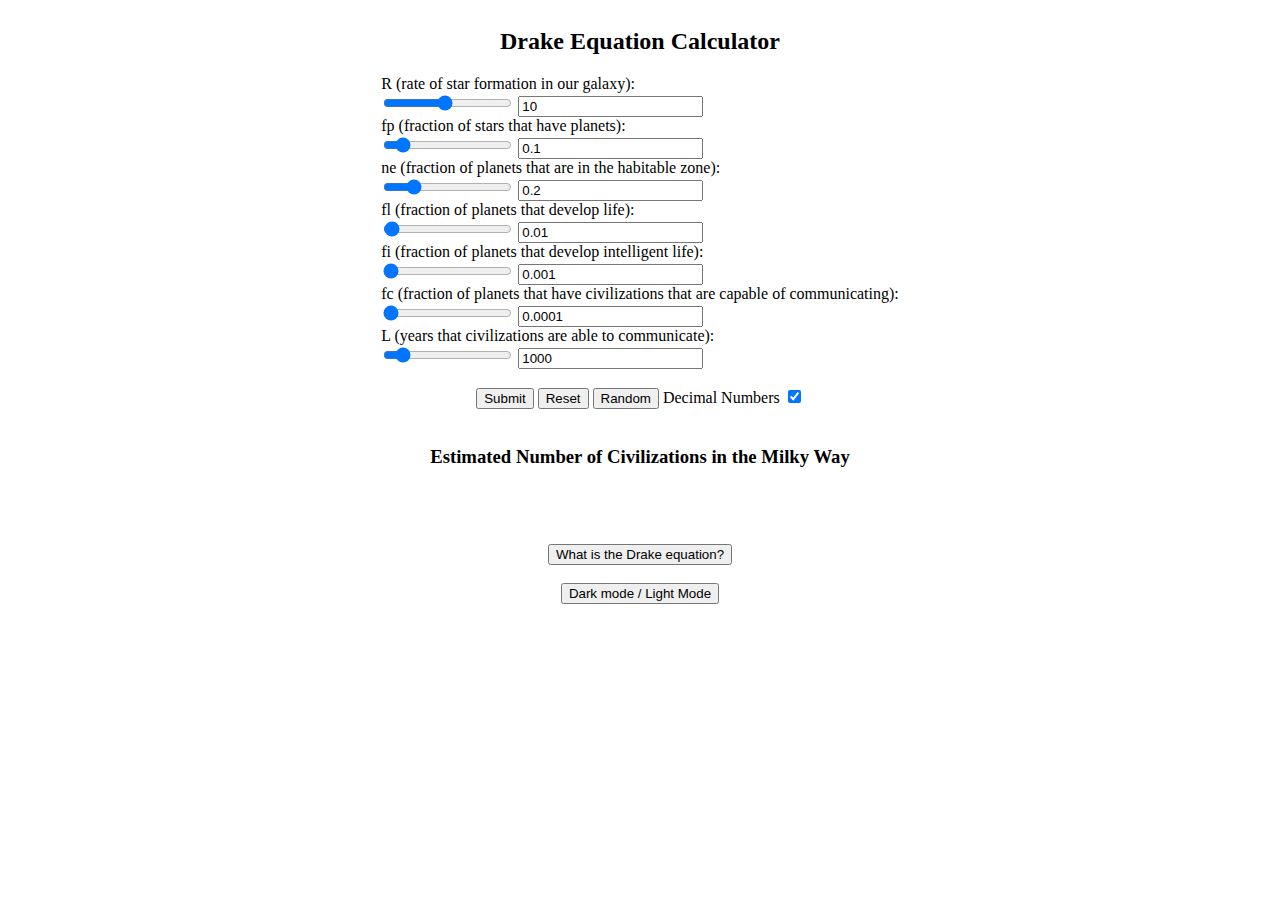
==== Drake Equation Calculator.html @ 92b3e485 "added dark mode" ====
<!DOCTYPE html>
<html>
   <div style="display: grid; place-items: center;">
   <title> Drake Equation Calculator </title> 
   <h2> Drake Equation Calculator </h2>
   <head>   
      <meta name="description" content="Drake Equation Calculator">
      <meta name="author" content="NickMihal">
      <meta name="viewport" content="width=device-width, initial-scale=1.0">
      <script src="https://ajax.googleapis.com/ajax/libs/jquery/3.6.0/jquery.min.js"></script>
      <link href="https://cdn.jsdelivr.net/npm/bootstrap@5.3.0-alpha1/dist/css/bootstrap.min.css" rel="stylesheet" integrity="sha384-GLhlTQ8iRABdZLl6O3oVMWSktQOp6b7In1Zl3/Jr59b6EGGoI1aFkw7cmDA6j6gD" crossorigin="anonymous">
      <link rel="stylesheet" href="Styles/Styles.css">
   </head>
   <body>
      <form>
         R (rate of star formation in our galaxy):<br>
         <input type="range" id="R-range" min="1" max="20" value="10">
         <input type="text" id="R-text" value="10">
         <br>
         fp (fraction of stars that have planets):<br>
         <input type="range" id="fp-range" min="0" max="1" step="0.01" value="0.1">
         <input type="text" id="fp-text" value="0.1">
         <br>
         ne (fraction of planets that are in the habitable zone):<br>
         <input type="range" id="ne-range" min="0" max="1" step="0.01" value="0.2">
         <input type="text" id="ne-text" value="0.2">
         <br>
         fl (fraction of planets that develop life):<br>
         <input type="range" id="fl-range" min="0" max="1" step="0.01" value="0.01">
         <input type="text" id="fl-text" value="0.01">
         <br>
         fi (fraction of planets that develop intelligent life):<br>
         <input type="range" id="fi-range" min="0" max="1" step="0.01" value="0.001">
         <input type="text" id="fi-text" value="0.001">
         <br>
         fc (fraction of planets that have civilizations that are capable of communicating):<br>
         <input type="range" id="fc-range" min="0" max="1" step="0.01" value="0.0001">
         <input type="text" id="fc-text" value="0.0001">
         <br>
         L (years that civilizations are able to communicate):<br>
         <input type="range" id="L-range" min="1" max="10000" value="1000">
         <input type="text" id="L-text" value="1000">
      </form>
      &nbsp;
         <div class="text-center">
            <input type="button" class="btn btn-primary" id="submit" value="Submit">
            <input type="button" class="btn btn-secondary" id="reset" value="Reset">
            <input type="button" class="btn btn-secondary" id="random" value="Random">
            <label for="decimalSwitch">Decimal Numbers</label>
            <input type="checkbox" id="decimalSwitch">
         </div>
      &nbsp;
      <h3> Estimated Number of Civilizations in the Milky Way </h3>
      <h2>
         <div id="result"></div>
      </h2>
      &nbsp;
      <button type="button" class="btn btn-secondary" id="info-button">What is the Drake equation?</button> 
      <div id="info-box" style="display: none;">
         <div style="display: grid; place-items: center;">
            <p>The Drake equation is a mathematical formula used to estimate the number of detectable extraterrestrial civilizations in our galaxy. <br>
               The equation was first proposed by astrophysicist Frank Drake in 1961 as a way to organize the various factors that could influence the likelihood of the existence of extraterrestrial life.
            </p>
            <p>It takes into account factors such as the rate of star formation, the fraction of stars with planets, <br>
               the fraction of planets that are in the habitable zone, the fraction of planets that develop life, <br>
               the fraction of planets that develop intelligent life, and the length of time that civilizations are able to communicate.
            </p>
         </div>
      </div>
      <script src="Script/Script.js"></script>
   </body>
    &nbsp;
   <button onclick="myFunction()" class="btn btn-secondary">Dark mode / Light Mode</button>
</html>
---- Styles/Styles.css ----
body {
    background-color: white;
    color: black;
  }

  .dark-mode {
    background-color: black;
    color: white;
  }
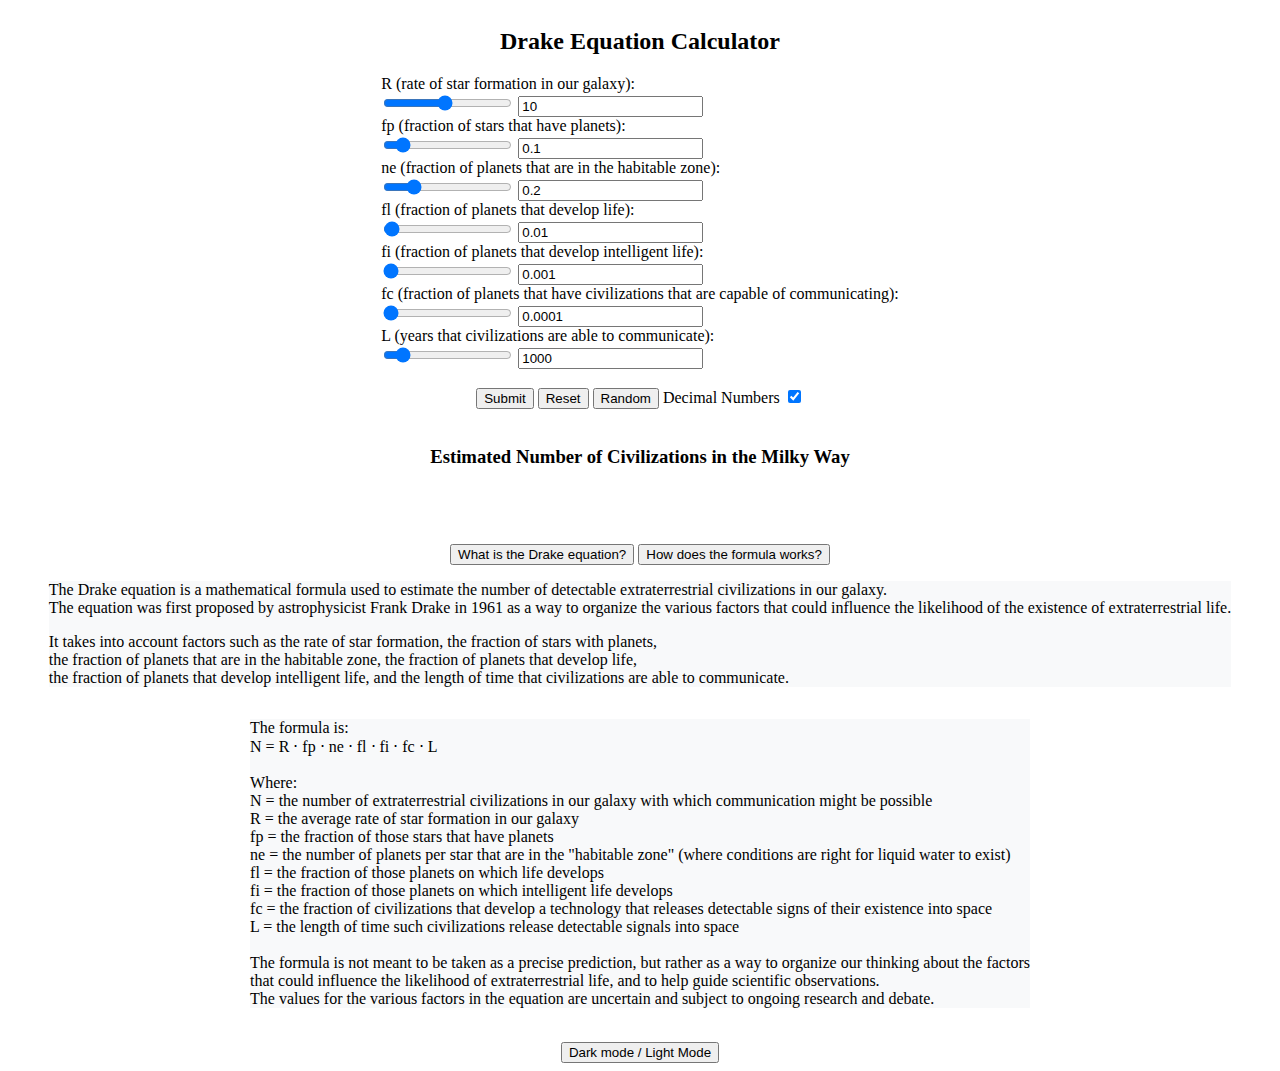
==== commit fd3d03b9: "update" ====
--- a/Drake Equation Calculator.html
+++ b/Drake Equation Calculator.html
@@ -1,47 +1,48 @@
 <!DOCTYPE html>
 <html>
    <div style="display: grid; place-items: center;">
-   <title> Drake Equation Calculator </title> 
-   <h2> Drake Equation Calculator </h2>
-   <head>   
-      <meta name="description" content="Drake Equation Calculator">
-      <meta name="author" content="NickMihal">
-      <meta name="viewport" content="width=device-width, initial-scale=1.0">
-      <script src="https://ajax.googleapis.com/ajax/libs/jquery/3.6.0/jquery.min.js"></script>
-      <link href="https://cdn.jsdelivr.net/npm/bootstrap@5.3.0-alpha1/dist/css/bootstrap.min.css" rel="stylesheet" integrity="sha384-GLhlTQ8iRABdZLl6O3oVMWSktQOp6b7In1Zl3/Jr59b6EGGoI1aFkw7cmDA6j6gD" crossorigin="anonymous">
-      <link rel="stylesheet" href="Styles/Styles.css">
-   </head>
-   <body>
-      <form>
-         R (rate of star formation in our galaxy):<br>
-         <input type="range" id="R-range" min="1" max="20" value="10">
-         <input type="text" id="R-text" value="10">
-         <br>
-         fp (fraction of stars that have planets):<br>
-         <input type="range" id="fp-range" min="0" max="1" step="0.01" value="0.1">
-         <input type="text" id="fp-text" value="0.1">
-         <br>
-         ne (fraction of planets that are in the habitable zone):<br>
-         <input type="range" id="ne-range" min="0" max="1" step="0.01" value="0.2">
-         <input type="text" id="ne-text" value="0.2">
-         <br>
-         fl (fraction of planets that develop life):<br>
-         <input type="range" id="fl-range" min="0" max="1" step="0.01" value="0.01">
-         <input type="text" id="fl-text" value="0.01">
-         <br>
-         fi (fraction of planets that develop intelligent life):<br>
-         <input type="range" id="fi-range" min="0" max="1" step="0.01" value="0.001">
-         <input type="text" id="fi-text" value="0.001">
-         <br>
-         fc (fraction of planets that have civilizations that are capable of communicating):<br>
-         <input type="range" id="fc-range" min="0" max="1" step="0.01" value="0.0001">
-         <input type="text" id="fc-text" value="0.0001">
-         <br>
-         L (years that civilizations are able to communicate):<br>
-         <input type="range" id="L-range" min="1" max="10000" value="1000">
-         <input type="text" id="L-text" value="1000">
-      </form>
-      &nbsp;
+      <title> Drake Equation Calculator </title>
+      <h2> Drake Equation Calculator </h2>
+      <head>
+         <meta name="description" content="Drake Equation Calculator">
+         <meta name="author" content="NickMihal">
+         <meta name="viewport" content="width=device-width, initial-scale=1.0">
+         <script src="https://ajax.googleapis.com/ajax/libs/jquery/3.6.0/jquery.min.js"></script>
+         <script src="https://maxcdn.bootstrapcdn.com/bootstrap/3.4.1/js/bootstrap.min.js"></script>
+         <link rel="stylesheet" href="https://cdn.jsdelivr.net/npm/bootstrap@5.3.0-alpha1/dist/css/bootstrap.min.css" integrity="sha384-GLhlTQ8iRABdZLl6O3oVMWSktQOp6b7In1Zl3/Jr59b6EGGoI1aFkw7cmDA6j6gD" crossorigin="anonymous">
+         <link rel="stylesheet" href="Styles/Styles.css">
+      </head>
+      <body>
+         <form>
+            R (rate of star formation in our galaxy):<br>
+            <input type="range" id="R-range" min="1" max="20" value="10">
+            <input type="text" id="R-text" value="10">
+            <br>
+            fp (fraction of stars that have planets):<br>
+            <input type="range" id="fp-range" min="0" max="1" step="0.01" value="0.1">
+            <input type="text" id="fp-text" value="0.1">
+            <br>
+            ne (fraction of planets that are in the habitable zone):<br>
+            <input type="range" id="ne-range" min="0" max="1" step="0.01" value="0.2">
+            <input type="text" id="ne-text" value="0.2">
+            <br>
+            fl (fraction of planets that develop life):<br>
+            <input type="range" id="fl-range" min="0" max="1" step="0.01" value="0.01">
+            <input type="text" id="fl-text" value="0.01">
+            <br>
+            fi (fraction of planets that develop intelligent life):<br>
+            <input type="range" id="fi-range" min="0" max="1" step="0.01" value="0.001">
+            <input type="text" id="fi-text" value="0.001">
+            <br>
+            fc (fraction of planets that have civilizations that are capable of communicating):<br>
+            <input type="range" id="fc-range" min="0" max="1" step="0.01" value="0.0001">
+            <input type="text" id="fc-text" value="0.0001">
+            <br>
+            L (years that civilizations are able to communicate):<br>
+            <input type="range" id="L-range" min="1" max="10000" value="1000">
+            <input type="text" id="L-text" value="1000">
+         </form>
+         &nbsp;
          <div class="text-center">
             <input type="button" class="btn btn-primary" id="submit" value="Submit">
             <input type="button" class="btn btn-secondary" id="reset" value="Reset">
@@ -49,26 +50,56 @@
             <label for="decimalSwitch">Decimal Numbers</label>
             <input type="checkbox" id="decimalSwitch">
          </div>
+         &nbsp;
+         <h3> Estimated Number of Civilizations in the Milky Way </h3>
+         <h2>
+            <div id="result"></div>
+         </h2>
+         &nbsp;
+         <div class="d-flex justify-content-between">
+            <button class="btn btn-secondary" type="button" data-toggle="collapse" data-target="#collapse1" aria-expanded="false" aria-controls="collapse1">
+            What is the Drake equation?
+            </button>
+            <button class="btn btn-secondary" type="button" data-toggle="collapse" data-target="#collapse2" aria-expanded="false" aria-controls="collapse2">
+            How does the formula works?
+            </button>
+         </div>
+         <div class="collapse" id="collapse1">
+            <div class="card card-body" >
+               <p>The Drake equation is a mathematical formula used to estimate the number of detectable extraterrestrial civilizations in our galaxy. <br>
+                  The equation was first proposed by astrophysicist Frank Drake in 1961 as a way to organize the various factors that could influence the likelihood of the existence of extraterrestrial life.
+               </p>
+               <p>It takes into account factors such as the rate of star formation, the fraction of stars with planets, <br>
+                  the fraction of planets that are in the habitable zone, the fraction of planets that develop life, <br>
+                  the fraction of planets that develop intelligent life, and the length of time that civilizations are able to communicate.
+               </p>
+            </div>
+         </div>
+         <div class="collapse" id="collapse2">
+            <div class="card card-body">
+               <p>
+                  The formula is: <br>
+                  N = R ⋅ fp ⋅ ne ⋅ fl ⋅ fi ⋅ fc ⋅ L <br>
+                  <br>
+                  Where: <br>
+                  N = the number of extraterrestrial civilizations in our galaxy with which communication might be possible <br>
+                  R = the average rate of star formation in our galaxy <br>
+                  fp = the fraction of those stars that have planets <br>
+                  ne = the number of planets per star that are in the "habitable zone" (where conditions are right for liquid water to exist) <br>
+                  fl = the fraction of those planets on which life develops <br>
+                  fi = the fraction of those planets on which intelligent life develops <br>
+                  fc = the fraction of civilizations that develop a technology that releases detectable signs of their existence into space <br>
+                  L = the length of time such civilizations release detectable signals into space <br>
+                  <br>
+                  The formula is not meant to be taken as a precise prediction, but rather as a way to organize our thinking about the factors <br>
+                  that could influence the likelihood of extraterrestrial life, and to help guide scientific observations. <br>
+                  The values for the various factors in the equation are uncertain and subject to ongoing research and debate.
+               </p>
+            </div>
+         </div>
+         <script src="Script/Script.js"></script>
+      </body>
       &nbsp;
-      <h3> Estimated Number of Civilizations in the Milky Way </h3>
-      <h2>
-         <div id="result"></div>
-      </h2>
-      &nbsp;
-      <button type="button" class="btn btn-secondary" id="info-button">What is the Drake equation?</button> 
-      <div id="info-box" style="display: none;">
-         <div style="display: grid; place-items: center;">
-            <p>The Drake equation is a mathematical formula used to estimate the number of detectable extraterrestrial civilizations in our galaxy. <br>
-               The equation was first proposed by astrophysicist Frank Drake in 1961 as a way to organize the various factors that could influence the likelihood of the existence of extraterrestrial life.
-            </p>
-            <p>It takes into account factors such as the rate of star formation, the fraction of stars with planets, <br>
-               the fraction of planets that are in the habitable zone, the fraction of planets that develop life, <br>
-               the fraction of planets that develop intelligent life, and the length of time that civilizations are able to communicate.
-            </p>
-         </div>
-      </div>
-      <script src="Script/Script.js"></script>
-   </body>
-    &nbsp;
-   <button onclick="myFunction()" class="btn btn-secondary">Dark mode / Light Mode</button>
+      <button onclick="myFunction()" class="btn btn-secondary">Dark mode / Light Mode</button>
+   </div>
 </html>--- a/Styles/Styles.css
+++ b/Styles/Styles.css
@@ -7,4 +7,8 @@
     background-color: black;
     color: white;
   }  
-  +
+  .card-body {
+    background-color: #f8f9fa;
+    color: black;
+}
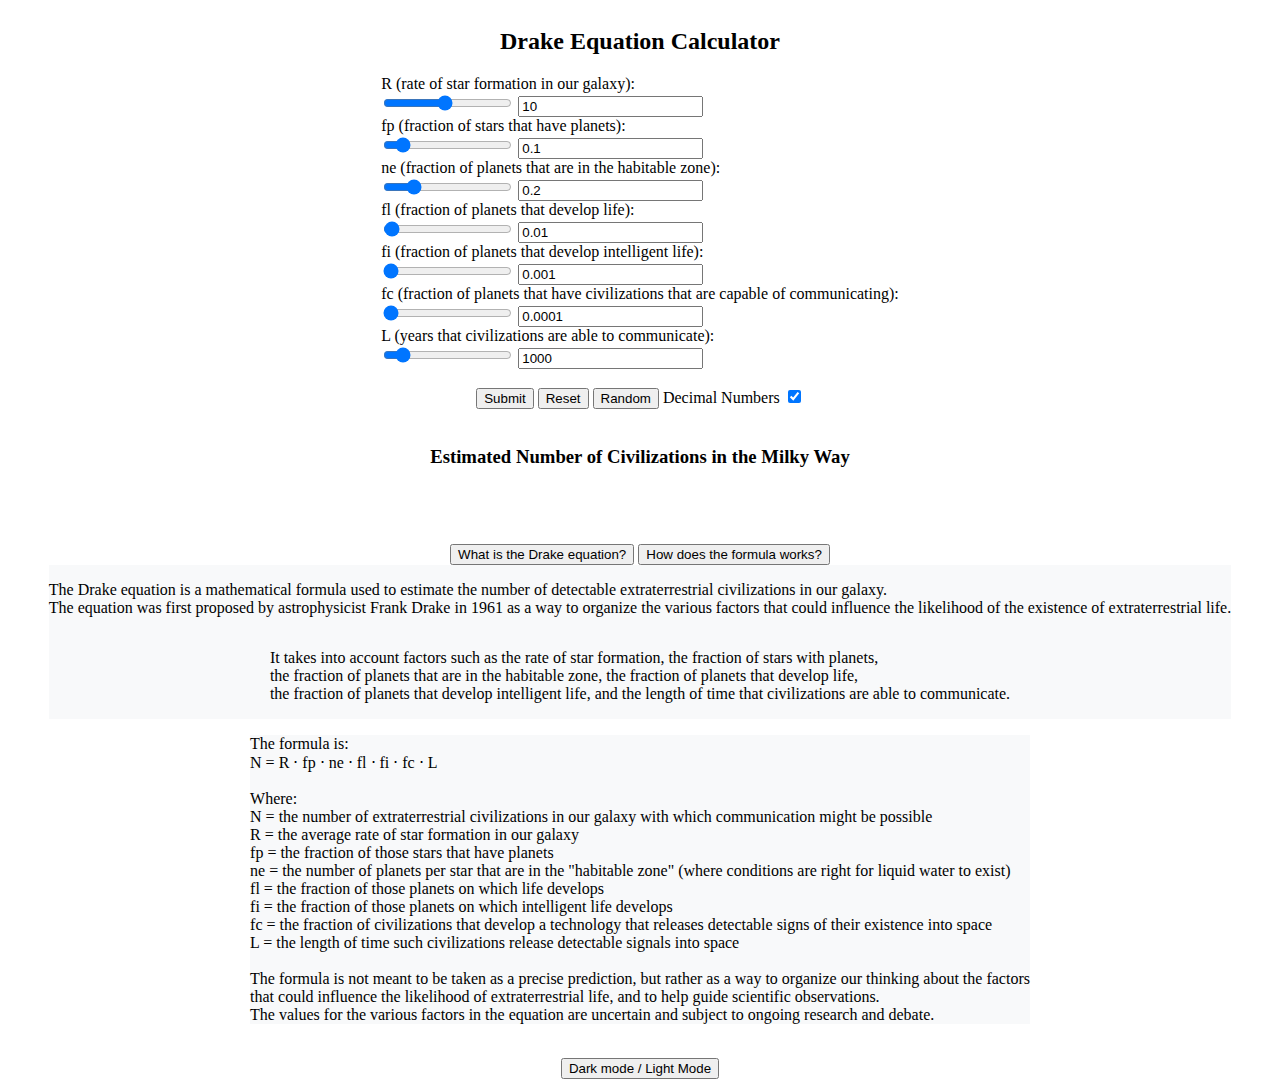
==== commit ca56a19b: "update" ====
--- a/Drake Equation Calculator.html
+++ b/Drake Equation Calculator.html
@@ -65,7 +65,7 @@
             </button>
          </div>
          <div class="collapse" id="collapse1">
-            <div class="card card-body" >
+            <div class="card card-body" style="display: grid; place-items: center;">
                <p>The Drake equation is a mathematical formula used to estimate the number of detectable extraterrestrial civilizations in our galaxy. <br>
                   The equation was first proposed by astrophysicist Frank Drake in 1961 as a way to organize the various factors that could influence the likelihood of the existence of extraterrestrial life.
                </p>
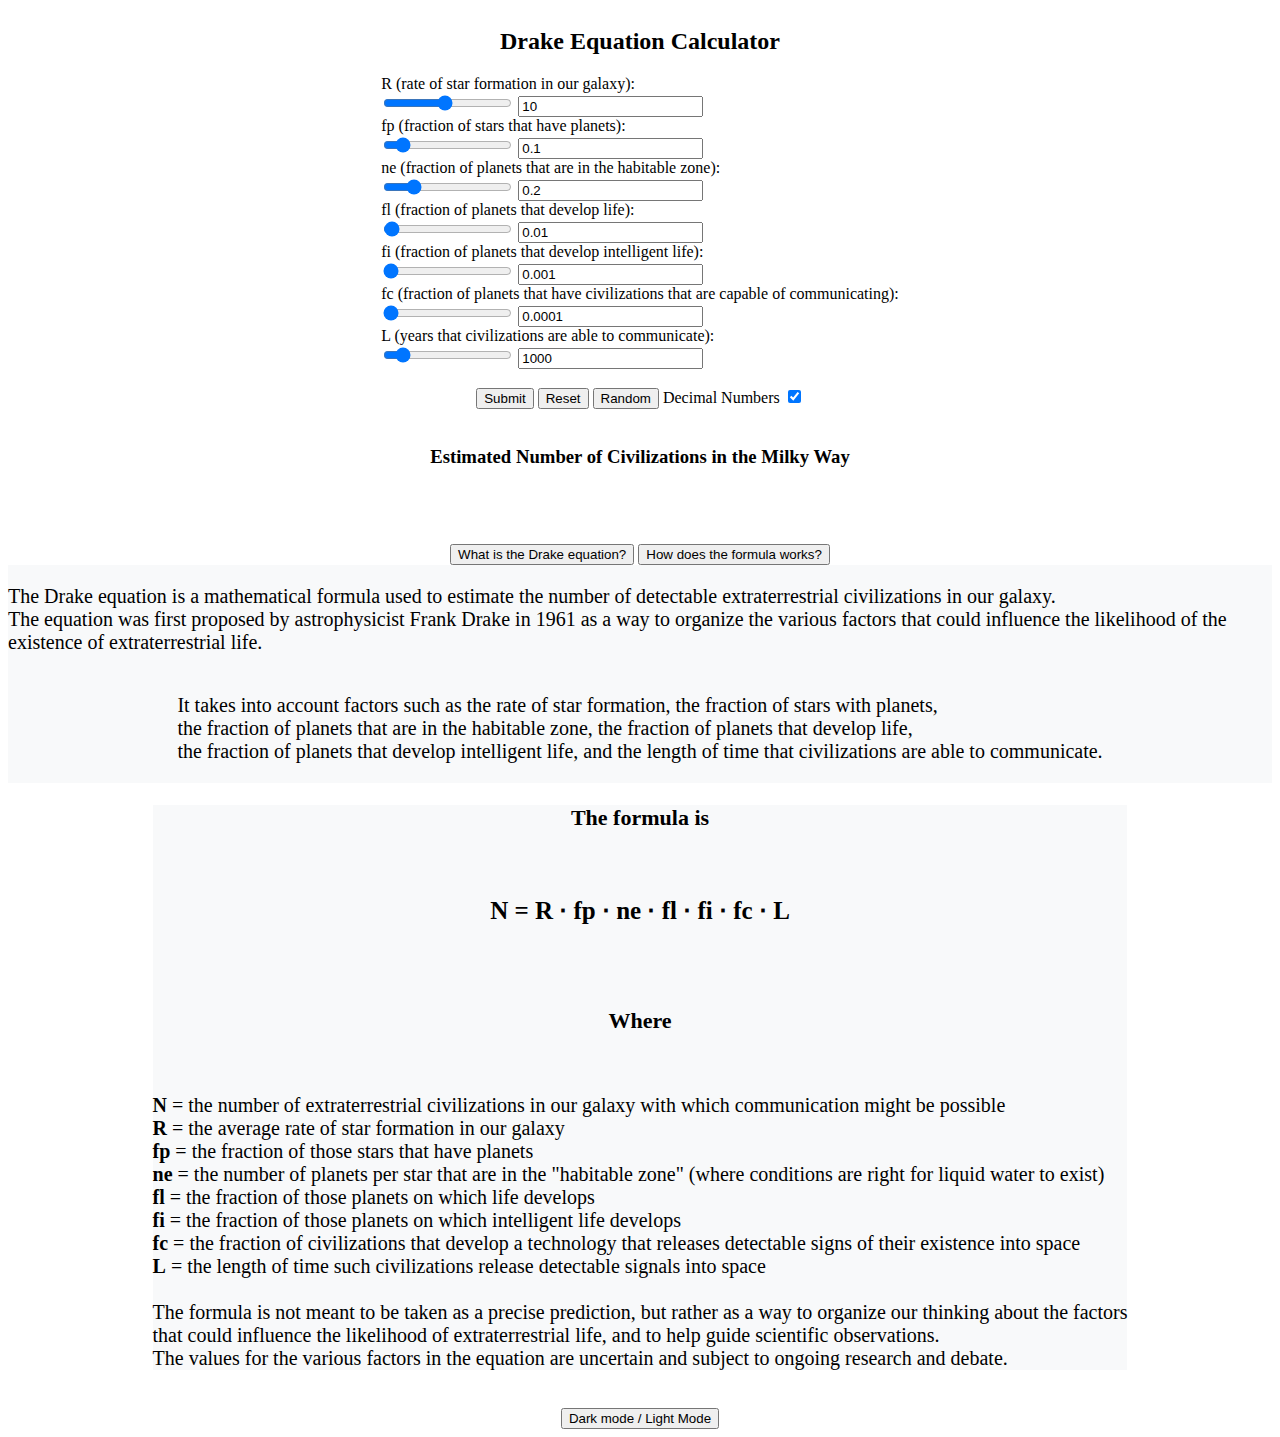
==== commit 130a6be4: "update" ====
--- a/Drake Equation Calculator.html
+++ b/Drake Equation Calculator.html
@@ -65,7 +65,7 @@
             </button>
          </div>
          <div class="collapse" id="collapse1">
-            <div class="card card-body" style="display: grid; place-items: center;">
+            <div class="card card-body" style="display: grid; place-items: center; font-size: 20px">
                <p>The Drake equation is a mathematical formula used to estimate the number of detectable extraterrestrial civilizations in our galaxy. <br>
                   The equation was first proposed by astrophysicist Frank Drake in 1961 as a way to organize the various factors that could influence the likelihood of the existence of extraterrestrial life.
                </p>
@@ -77,19 +77,19 @@
          </div>
          <div class="collapse" id="collapse2">
             <div class="card card-body">
-               <p>
-                  The formula is: <br>
-                  N = R ⋅ fp ⋅ ne ⋅ fl ⋅ fi ⋅ fc ⋅ L <br>
+                  <p style="display: grid; place-items: center; font-size: 22px"><b>The formula is</b></p><br>
+                  <p style="display: grid; place-items: center; font-size: 25px"><b>N = R ⋅ fp ⋅ ne ⋅ fl ⋅ fi ⋅ fc ⋅ L </b></p><br>
                   <br>
-                  Where: <br>
-                  N = the number of extraterrestrial civilizations in our galaxy with which communication might be possible <br>
-                  R = the average rate of star formation in our galaxy <br>
-                  fp = the fraction of those stars that have planets <br>
-                  ne = the number of planets per star that are in the "habitable zone" (where conditions are right for liquid water to exist) <br>
-                  fl = the fraction of those planets on which life develops <br>
-                  fi = the fraction of those planets on which intelligent life develops <br>
-                  fc = the fraction of civilizations that develop a technology that releases detectable signs of their existence into space <br>
-                  L = the length of time such civilizations release detectable signals into space <br>
+                  <p style="display: grid; place-items: center; font-size: 22px"><b>Where</b></p><br>
+                  <p style="font-size: 20px">
+                  <b>N</b> = the number of extraterrestrial civilizations in our galaxy with which communication might be possible <br>
+                  <b>R</b> = the average rate of star formation in our galaxy <br>
+                  <b>fp</b> = the fraction of those stars that have planets <br>
+                  <b>ne</b> = the number of planets per star that are in the "habitable zone" (where conditions are right for liquid water to exist) <br>
+                  <b>fl</b> = the fraction of those planets on which life develops <br>
+                  <b>fi</b> = the fraction of those planets on which intelligent life develops <br>
+                  <b>fc</b> = the fraction of civilizations that develop a technology that releases detectable signs of their existence into space <br>
+                  <b>L</b> = the length of time such civilizations release detectable signals into space <br>
                   <br>
                   The formula is not meant to be taken as a precise prediction, but rather as a way to organize our thinking about the factors <br>
                   that could influence the likelihood of extraterrestrial life, and to help guide scientific observations. <br>
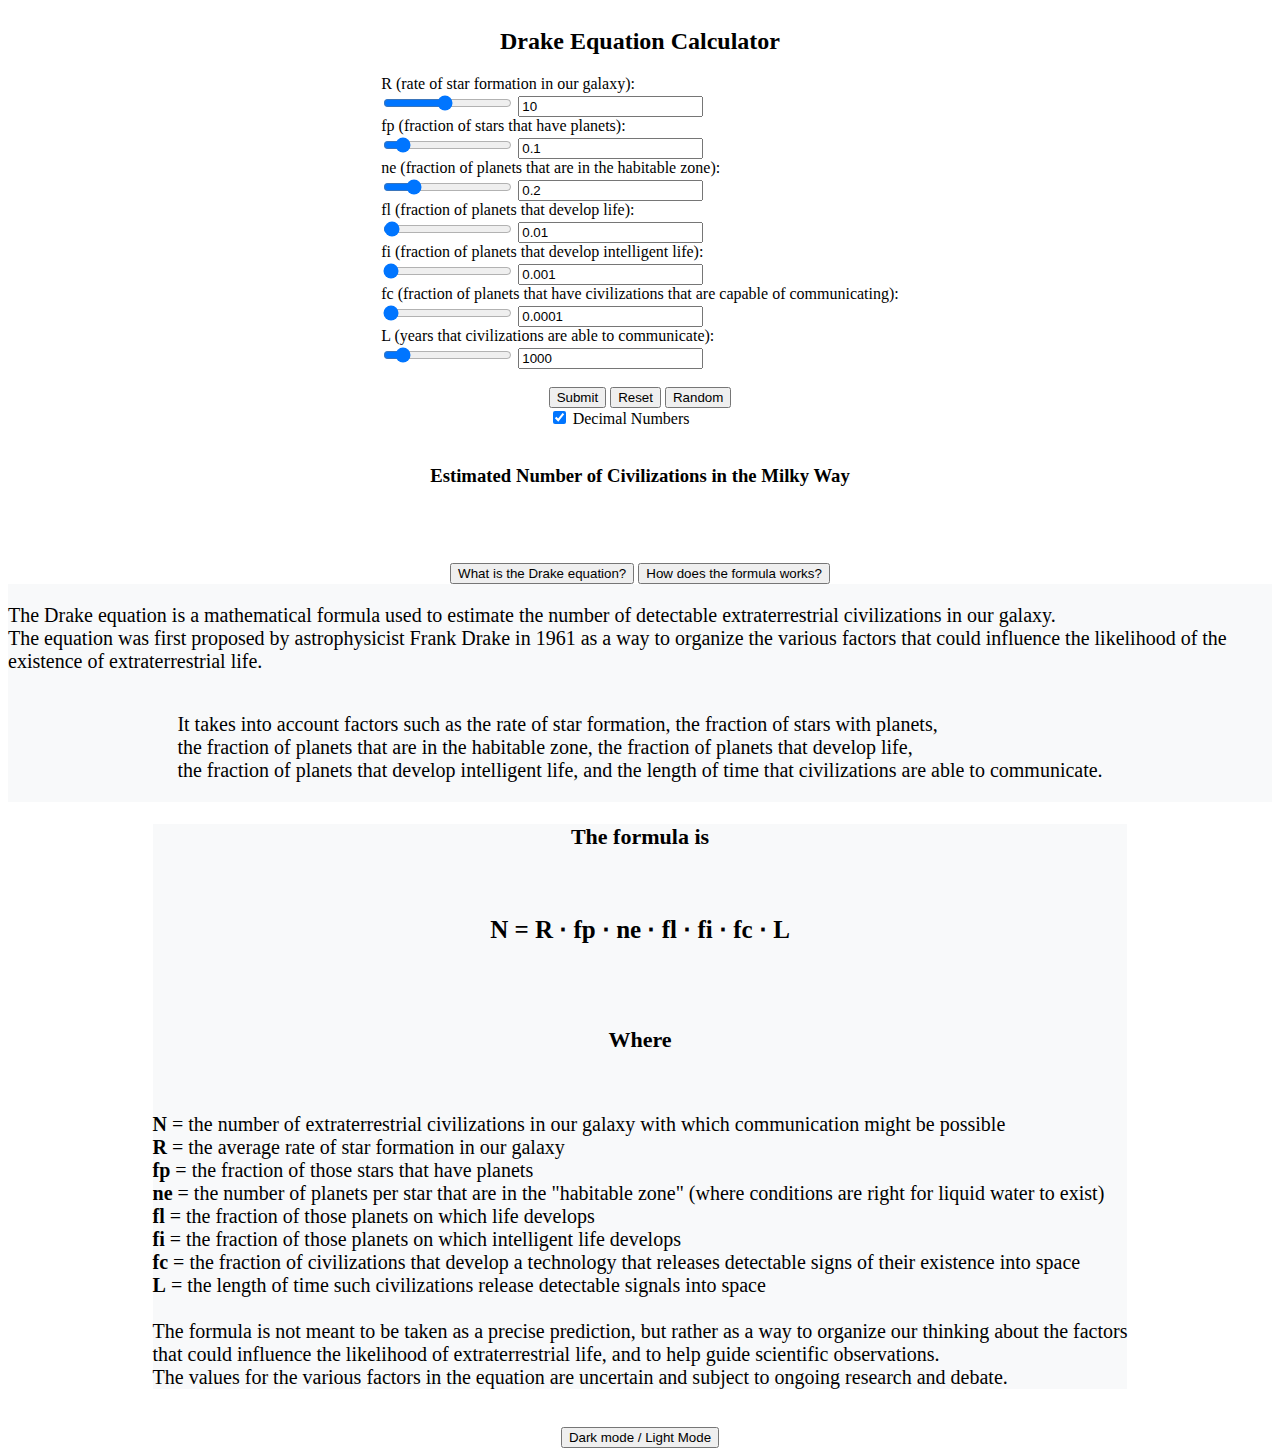
==== commit cd329a76: "ui changes" ====
--- a/Drake Equation Calculator.html
+++ b/Drake Equation Calculator.html
@@ -47,8 +47,10 @@
             <input type="button" class="btn btn-primary" id="submit" value="Submit">
             <input type="button" class="btn btn-secondary" id="reset" value="Reset">
             <input type="button" class="btn btn-secondary" id="random" value="Random">
-            <label for="decimalSwitch">Decimal Numbers</label>
-            <input type="checkbox" id="decimalSwitch">
+         <div class="form-check form-switch">
+            <input class="form-check-input" type="checkbox" role="switch" id="decimalSwitch">
+            <label class="form-check-label" for="flexSwitchCheckDefault">Decimal Numbers</label>
+         </div>
          </div>
          &nbsp;
          <h3> Estimated Number of Civilizations in the Milky Way </h3>
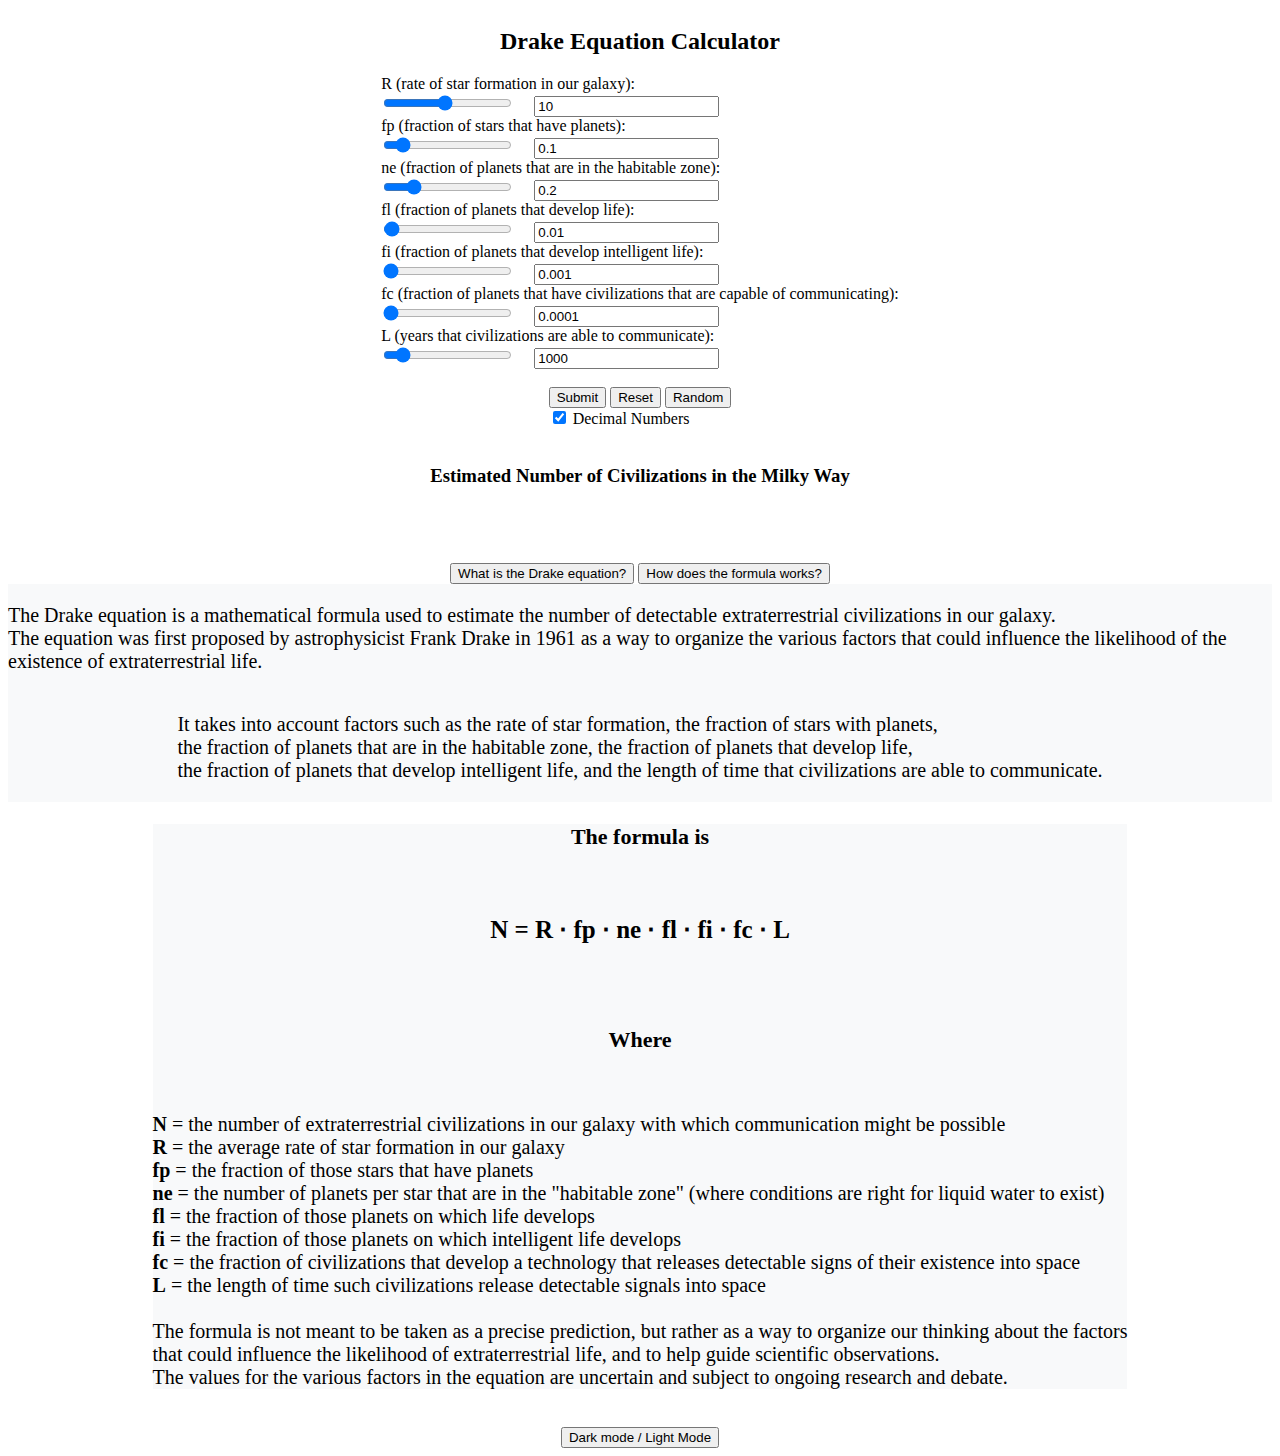
==== commit 2c283444: "ui update" ====
--- a/Drake Equation Calculator.html
+++ b/Drake Equation Calculator.html
@@ -15,31 +15,31 @@
       <body>
          <form>
             R (rate of star formation in our galaxy):<br>
-            <input type="range" id="R-range" min="1" max="20" value="10">
+            <input type="range" id="R-range" min="1" max="20" value="10"> &nbsp;&nbsp;&nbsp;
             <input type="text" id="R-text" value="10">
             <br>
             fp (fraction of stars that have planets):<br>
-            <input type="range" id="fp-range" min="0" max="1" step="0.01" value="0.1">
+            <input type="range" id="fp-range" min="0" max="1" step="0.01" value="0.1"> &nbsp;&nbsp;&nbsp;
             <input type="text" id="fp-text" value="0.1">
             <br>
             ne (fraction of planets that are in the habitable zone):<br>
-            <input type="range" id="ne-range" min="0" max="1" step="0.01" value="0.2">
+            <input type="range" id="ne-range" min="0" max="1" step="0.01" value="0.2"> &nbsp;&nbsp;&nbsp;
             <input type="text" id="ne-text" value="0.2">
             <br>
             fl (fraction of planets that develop life):<br>
-            <input type="range" id="fl-range" min="0" max="1" step="0.01" value="0.01">
+            <input type="range" id="fl-range" min="0" max="1" step="0.01" value="0.01"> &nbsp;&nbsp;&nbsp;
             <input type="text" id="fl-text" value="0.01">
             <br>
             fi (fraction of planets that develop intelligent life):<br>
-            <input type="range" id="fi-range" min="0" max="1" step="0.01" value="0.001">
+            <input type="range" id="fi-range" min="0" max="1" step="0.01" value="0.001"> &nbsp;&nbsp;&nbsp;
             <input type="text" id="fi-text" value="0.001">
             <br>
             fc (fraction of planets that have civilizations that are capable of communicating):<br>
-            <input type="range" id="fc-range" min="0" max="1" step="0.01" value="0.0001">
+            <input type="range" id="fc-range" min="0" max="1" step="0.01" value="0.0001"> &nbsp;&nbsp;&nbsp;
             <input type="text" id="fc-text" value="0.0001">
             <br>
             L (years that civilizations are able to communicate):<br>
-            <input type="range" id="L-range" min="1" max="10000" value="1000">
+            <input type="range" id="L-range" min="1" max="10000" value="1000"> &nbsp;&nbsp;&nbsp;
             <input type="text" id="L-text" value="1000">
          </form>
          &nbsp;
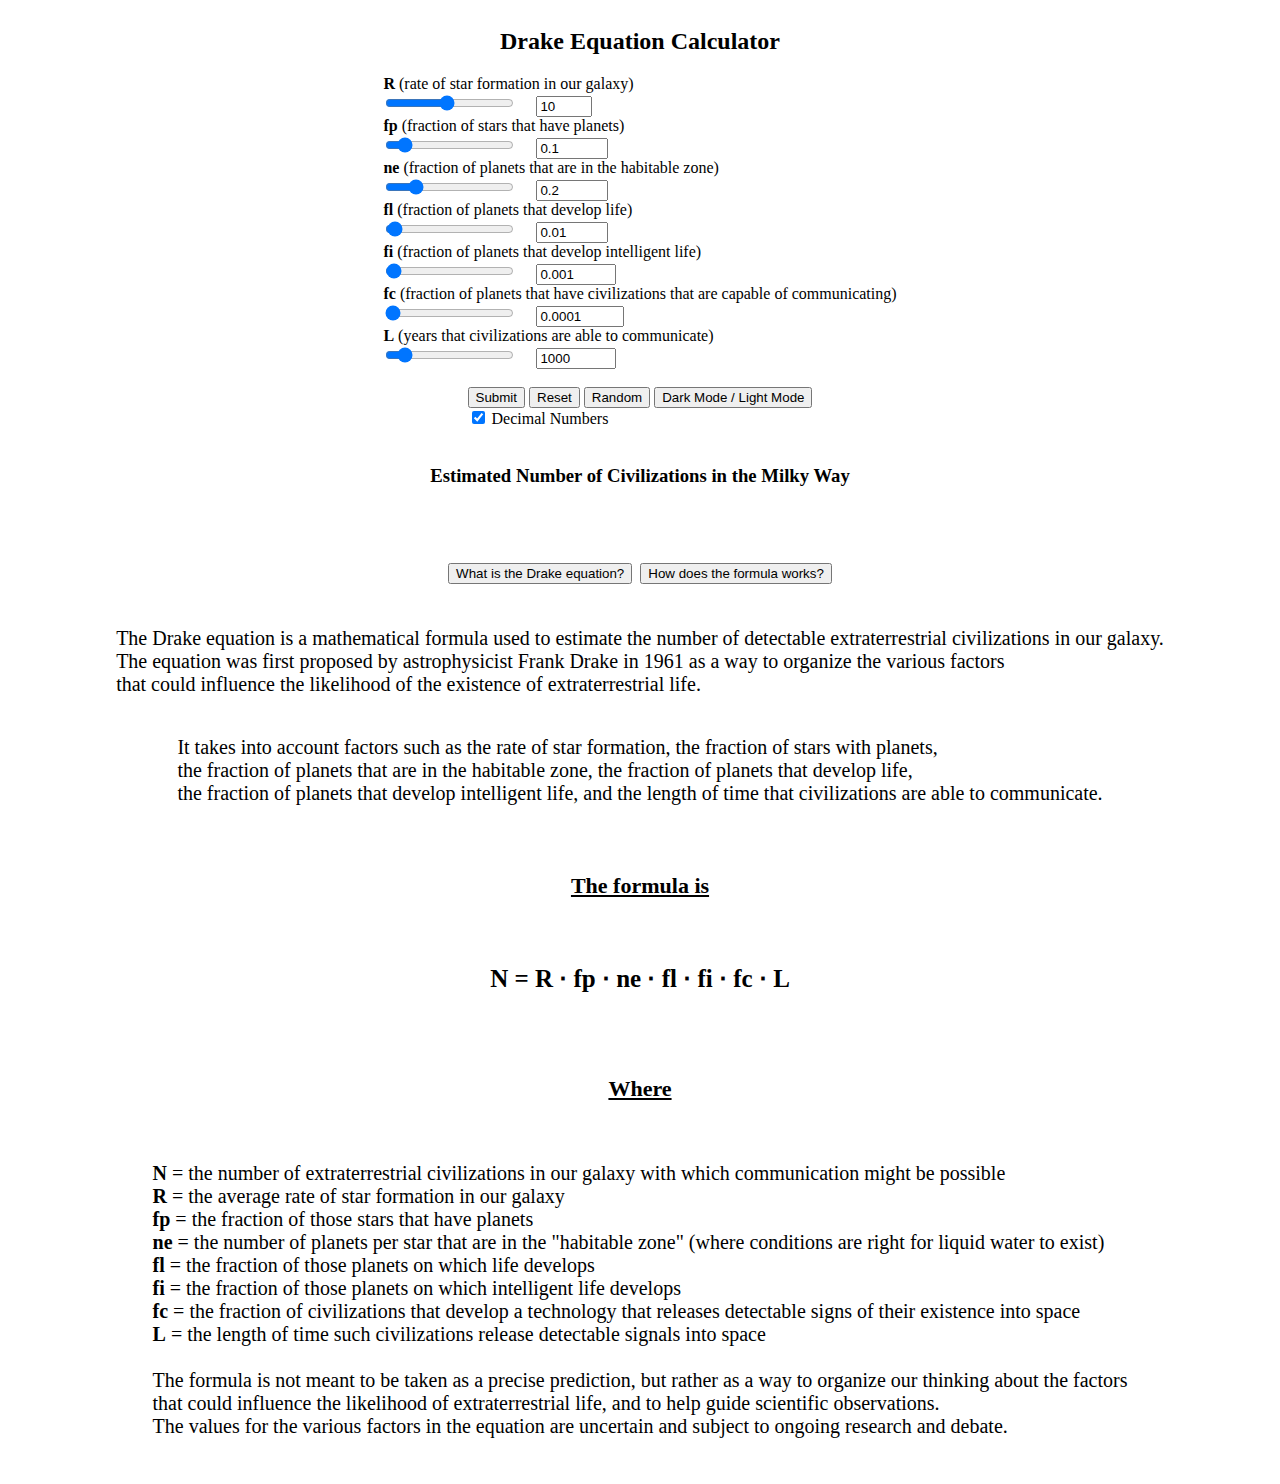
==== commit 13acc99a: "update" ====
--- a/Drake Equation Calculator.html
+++ b/Drake Equation Calculator.html
@@ -1,100 +1,113 @@
 <!DOCTYPE html>
 <html>
-   <div style="display: grid; place-items: center;">
-      <title> Drake Equation Calculator </title>
-      <h2> Drake Equation Calculator </h2>
+   <div style="display: grid; place-items: center">
+      <title>Drake Equation Calculator</title>
+      <h2>Drake Equation Calculator</h2>
       <head>
-         <meta name="description" content="Drake Equation Calculator">
-         <meta name="author" content="NickMihal">
-         <meta name="viewport" content="width=device-width, initial-scale=1.0">
+         <meta name="description" content="Drake Equation Calculator" />
+         <meta name="author" content="NickMihal" />
+         <meta name="viewport" content="width=device-width, initial-scale=1.0" />
          <script src="https://ajax.googleapis.com/ajax/libs/jquery/3.6.0/jquery.min.js"></script>
          <script src="https://maxcdn.bootstrapcdn.com/bootstrap/3.4.1/js/bootstrap.min.js"></script>
-         <link rel="stylesheet" href="https://cdn.jsdelivr.net/npm/bootstrap@5.3.0-alpha1/dist/css/bootstrap.min.css" integrity="sha384-GLhlTQ8iRABdZLl6O3oVMWSktQOp6b7In1Zl3/Jr59b6EGGoI1aFkw7cmDA6j6gD" crossorigin="anonymous">
-         <link rel="stylesheet" href="Styles/Styles.css">
+         <link rel="stylesheet" href="https://cdn.jsdelivr.net/npm/bootstrap@5.3.0-alpha1/dist/css/bootstrap.min.css" integrity="sha384-GLhlTQ8iRABdZLl6O3oVMWSktQOp6b7In1Zl3/Jr59b6EGGoI1aFkw7cmDA6j6gD" crossorigin="anonymous" />
+         <link rel="stylesheet" href="https://use.fontawesome.com/releases/v5.14.0/css/all.css" integrity="sha384-HzLeBuhoNPvSl5KYnjx0BT+WB0QEEqLprO+NBkkk5gbc67FTaL7XIGa2w1L0Xbgc" crossorigin="anonymous" />
+         <link rel="stylesheet" href="Styles/Styles.css" />
+         <link rel="icon" type="image/png" href="res/icon/TabLogo.ico" />
       </head>
       <body>
          <form>
-            R (rate of star formation in our galaxy):<br>
-            <input type="range" id="R-range" min="1" max="20" value="10"> &nbsp;&nbsp;&nbsp;
-            <input type="text" id="R-text" value="10">
-            <br>
-            fp (fraction of stars that have planets):<br>
-            <input type="range" id="fp-range" min="0" max="1" step="0.01" value="0.1"> &nbsp;&nbsp;&nbsp;
-            <input type="text" id="fp-text" value="0.1">
-            <br>
-            ne (fraction of planets that are in the habitable zone):<br>
-            <input type="range" id="ne-range" min="0" max="1" step="0.01" value="0.2"> &nbsp;&nbsp;&nbsp;
-            <input type="text" id="ne-text" value="0.2">
-            <br>
-            fl (fraction of planets that develop life):<br>
-            <input type="range" id="fl-range" min="0" max="1" step="0.01" value="0.01"> &nbsp;&nbsp;&nbsp;
-            <input type="text" id="fl-text" value="0.01">
-            <br>
-            fi (fraction of planets that develop intelligent life):<br>
-            <input type="range" id="fi-range" min="0" max="1" step="0.01" value="0.001"> &nbsp;&nbsp;&nbsp;
-            <input type="text" id="fi-text" value="0.001">
-            <br>
-            fc (fraction of planets that have civilizations that are capable of communicating):<br>
-            <input type="range" id="fc-range" min="0" max="1" step="0.01" value="0.0001"> &nbsp;&nbsp;&nbsp;
-            <input type="text" id="fc-text" value="0.0001">
-            <br>
-            L (years that civilizations are able to communicate):<br>
-            <input type="range" id="L-range" min="1" max="10000" value="1000"> &nbsp;&nbsp;&nbsp;
-            <input type="text" id="L-text" value="1000">
+            <b>R</b> (rate of star formation in our galaxy)<br />
+            <input type="range" id="R-range" min="1" max="20" value="10" /> &nbsp;&nbsp;&nbsp;
+            <input type="number" id="R-number" min="1" max="20" value="10" pattern="[0-9]*" onkeypress="return isNumber(event)" />
+            <br />
+            <b>fp</b> (fraction of stars that have planets)<br />
+            <input type="range" id="fp-range" min="0" max="1" step="0.01" value="0.1" /> &nbsp;&nbsp;&nbsp;
+            <input type="number" id="fp-number" min="0" max="1" step="0.01" value="0.1" pattern="[0-9]*" onkeypress="return isNumber(event)" />
+            <br />
+            <b>ne</b> (fraction of planets that are in the habitable zone)<br />
+            <input type="range" id="ne-range" min="0" max="1" step="0.01" value="0.2" /> &nbsp;&nbsp;&nbsp;
+            <input type="number" id="ne-number" min="0" max="1" step="0.01" value="0.2" pattern="[0-9]*" onkeypress="return isNumber(event)" />
+            <br />
+            <b>fl</b> (fraction of planets that develop life)<br />
+            <input type="range" id="fl-range" min="0" max="1" step="0.01" value="0.01" /> &nbsp;&nbsp;&nbsp;
+            <input type="number" id="fl-number" min="0" max="1" step="0.01" value="0.01" pattern="[0-9]*" onkeypress="return isNumber(event)" />
+            <br />
+            <b>fi</b> (fraction of planets that develop intelligent life)<br />
+            <input type="range" id="fi-range" min="0" max="1" step="0.001" value="0.001" /> &nbsp;&nbsp;&nbsp;
+            <input type="number" id="fi-number" min="0" max="1" step="0.001" value="0.001" pattern="[0-9]*" onkeypress="return isNumber(event)" />
+            <br />
+            <b>fc</b> (fraction of planets that have civilizations that are capable of communicating)<br />
+            <input type="range" id="fc-range" min="0" max="1" step="0.0001" value="0.0001" /> &nbsp;&nbsp;&nbsp;
+            <input type="number" id="fc-number" min="0" max="1" step="0.0001" value="0.0001" pattern="[0-9]*" onkeypress="return isNumber(event)" />
+            <br />
+            <b>L</b> (years that civilizations are able to communicate)<br />
+            <input type="range" id="L-range" min="1" max="10000" value="1000" /> &nbsp;&nbsp;&nbsp;
+            <input type="number" id="L-number" min="1" max="10000" value="1000" onkeypress="return isNumber(event)" />
          </form>
          &nbsp;
-         <div class="text-center">
-            <input type="button" class="btn btn-primary" id="submit" value="Submit">
-            <input type="button" class="btn btn-secondary" id="reset" value="Reset">
-            <input type="button" class="btn btn-secondary" id="random" value="Random">
-         <div class="form-check form-switch">
-            <input class="form-check-input" type="checkbox" role="switch" id="decimalSwitch">
-            <label class="form-check-label" for="flexSwitchCheckDefault">Decimal Numbers</label>
-         </div>
+         <div>
+            <input type="button" class="btn btn-primary" id="submit" value="Submit" />
+            <input type="button" class="btn btn-secondary" id="reset" value="Reset" />
+            <input type="button" class="btn btn-secondary" id="random" value="Random" />
+            <button onclick="myFunction()" class="btn btn-secondary">
+               <i class="fas fa-moon"></i>
+               <span class="d-none d-md-inline">Dark Mode / Light Mode</span>
+               <i class="fas fa-sun"></i>
+            </button>
+            <div class="form-check form-switch">
+               <input class="form-check-input" type="checkbox" role="switch" id="decimalSwitch" />
+               <label class="form-check-label" for="flexSwitchCheckDefault">Decimal Numbers</label>
+            </div>
          </div>
          &nbsp;
-         <h3> Estimated Number of Civilizations in the Milky Way </h3>
+         <h3>Estimated Number of Civilizations in the Milky Way</h3>
          <h2>
             <div id="result"></div>
          </h2>
          &nbsp;
          <div class="d-flex justify-content-between">
-            <button class="btn btn-secondary" type="button" data-toggle="collapse" data-target="#collapse1" aria-expanded="false" aria-controls="collapse1">
-            What is the Drake equation?
-            </button>
-            <button class="btn btn-secondary" type="button" data-toggle="collapse" data-target="#collapse2" aria-expanded="false" aria-controls="collapse2">
-            How does the formula works?
-            </button>
+            <button class="btn btn-secondary" type="button" data-toggle="collapse" data-target="#collapse1" aria-expanded="false" aria-controls="collapse1" onclick="closeCollapse('collapse2')">What is the Drake equation?</button>&nbsp;
+            <button class="btn btn-secondary" type="button" data-toggle="collapse" data-target="#collapse2" aria-expanded="false" aria-controls="collapse2" onclick="closeCollapse('collapse1')">How does the formula works?</button>
          </div>
          <div class="collapse" id="collapse1">
-            <div class="card card-body" style="display: grid; place-items: center; font-size: 20px">
-               <p>The Drake equation is a mathematical formula used to estimate the number of detectable extraterrestrial civilizations in our galaxy. <br>
-                  The equation was first proposed by astrophysicist Frank Drake in 1961 as a way to organize the various factors that could influence the likelihood of the existence of extraterrestrial life.
+            <div style="display: grid; place-items: center; font-size: 20px">
+               <p>
+                  <br />The Drake equation is a mathematical formula used to estimate the number of detectable extraterrestrial civilizations in our galaxy. <br />
+                  The equation was first proposed by astrophysicist Frank Drake in 1961 as a way to organize the various factors<br />
+                  that could influence the likelihood of the existence of extraterrestrial life.
                </p>
-               <p>It takes into account factors such as the rate of star formation, the fraction of stars with planets, <br>
-                  the fraction of planets that are in the habitable zone, the fraction of planets that develop life, <br>
+               <p>
+                  It takes into account factors such as the rate of star formation, the fraction of stars with planets, <br />
+                  the fraction of planets that are in the habitable zone, the fraction of planets that develop life, <br />
                   the fraction of planets that develop intelligent life, and the length of time that civilizations are able to communicate.
                </p>
             </div>
          </div>
          <div class="collapse" id="collapse2">
-            <div class="card card-body">
-                  <p style="display: grid; place-items: center; font-size: 22px"><b>The formula is</b></p><br>
-                  <p style="display: grid; place-items: center; font-size: 25px"><b>N = R ⋅ fp ⋅ ne ⋅ fl ⋅ fi ⋅ fc ⋅ L </b></p><br>
-                  <br>
-                  <p style="display: grid; place-items: center; font-size: 22px"><b>Where</b></p><br>
-                  <p style="font-size: 20px">
-                  <b>N</b> = the number of extraterrestrial civilizations in our galaxy with which communication might be possible <br>
-                  <b>R</b> = the average rate of star formation in our galaxy <br>
-                  <b>fp</b> = the fraction of those stars that have planets <br>
-                  <b>ne</b> = the number of planets per star that are in the "habitable zone" (where conditions are right for liquid water to exist) <br>
-                  <b>fl</b> = the fraction of those planets on which life develops <br>
-                  <b>fi</b> = the fraction of those planets on which intelligent life develops <br>
-                  <b>fc</b> = the fraction of civilizations that develop a technology that releases detectable signs of their existence into space <br>
-                  <b>L</b> = the length of time such civilizations release detectable signals into space <br>
-                  <br>
-                  The formula is not meant to be taken as a precise prediction, but rather as a way to organize our thinking about the factors <br>
-                  that could influence the likelihood of extraterrestrial life, and to help guide scientific observations. <br>
+            <div>
+               <p style="display: grid; place-items: center; font-size: 22px">
+                  <b><br /><ins>The formula is</ins></b>
+               </p>
+               <br />
+               <p style="display: grid; place-items: center; font-size: 25px"><b>N = R ⋅ fp ⋅ ne ⋅ fl ⋅ fi ⋅ fc ⋅ L </b></p>
+               <br />
+               <br />
+               <p style="display: grid; place-items: center; font-size: 22px">
+                  <b><ins>Where</ins></b>
+               </p>
+               <br />
+               <p style="font-size: 20px">
+                  <b>N</b> = the number of extraterrestrial civilizations in our galaxy with which communication might be possible <br />
+                  <b>R</b> = the average rate of star formation in our galaxy <br />
+                  <b>fp</b> = the fraction of those stars that have planets <br />
+                  <b>ne</b> = the number of planets per star that are in the "habitable zone" (where conditions are right for liquid water to exist) <br />
+                  <b>fl</b> = the fraction of those planets on which life develops <br />
+                  <b>fi</b> = the fraction of those planets on which intelligent life develops <br />
+                  <b>fc</b> = the fraction of civilizations that develop a technology that releases detectable signs of their existence into space <br />
+                  <b>L</b> = the length of time such civilizations release detectable signals into space <br />
+                  <br />
+                  The formula is not meant to be taken as a precise prediction, but rather as a way to organize our thinking about the factors <br />
+                  that could influence the likelihood of extraterrestrial life, and to help guide scientific observations. <br />
                   The values for the various factors in the equation are uncertain and subject to ongoing research and debate.
                </p>
             </div>
@@ -102,6 +115,5 @@
          <script src="Script/Script.js"></script>
       </body>
       &nbsp;
-      <button onclick="myFunction()" class="btn btn-secondary">Dark mode / Light Mode</button>
    </div>
-</html>+</html>
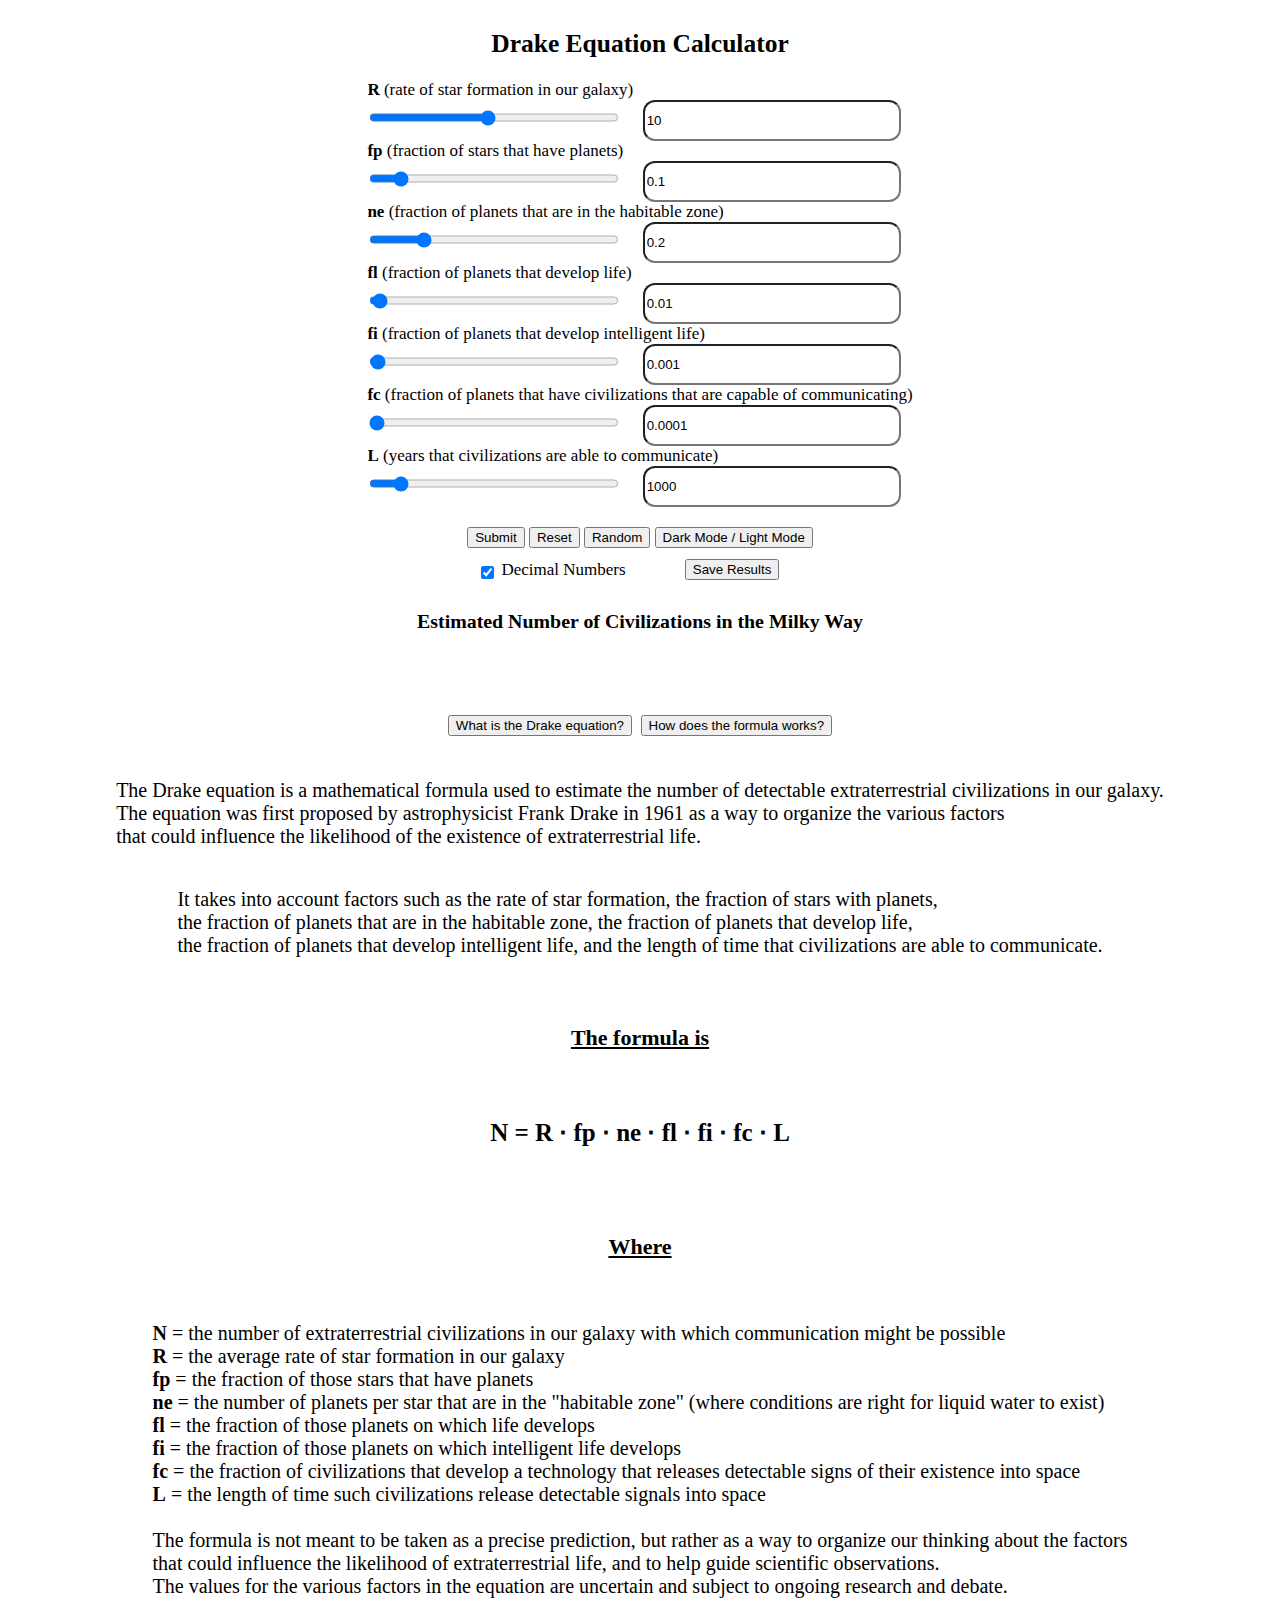
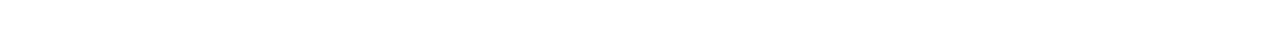
==== commit 224a3a14: "updates" ====
--- a/Drake Equation Calculator.html
+++ b/Drake Equation Calculator.html
@@ -18,31 +18,31 @@
          <form>
             <b>R</b> (rate of star formation in our galaxy)<br />
             <input type="range" id="R-range" min="1" max="20" value="10" /> &nbsp;&nbsp;&nbsp;
-            <input type="number" id="R-number" min="1" max="20" value="10" pattern="[0-9]*" onkeypress="return isNumber(event)" />
+            <input type="number" id="R-number" min="1" max="20" value="10" pattern="[0-9]*" />
             <br />
             <b>fp</b> (fraction of stars that have planets)<br />
             <input type="range" id="fp-range" min="0" max="1" step="0.01" value="0.1" /> &nbsp;&nbsp;&nbsp;
-            <input type="number" id="fp-number" min="0" max="1" step="0.01" value="0.1" pattern="[0-9]*" onkeypress="return isNumber(event)" />
+            <input type="number" id="fp-number" min="0" max="1" step="0.01" value="0.1" pattern="[0-9]*" />
             <br />
             <b>ne</b> (fraction of planets that are in the habitable zone)<br />
             <input type="range" id="ne-range" min="0" max="1" step="0.01" value="0.2" /> &nbsp;&nbsp;&nbsp;
-            <input type="number" id="ne-number" min="0" max="1" step="0.01" value="0.2" pattern="[0-9]*" onkeypress="return isNumber(event)" />
+            <input type="number" id="ne-number" min="0" max="1" step="0.01" value="0.2" pattern="[0-9]*" />
             <br />
             <b>fl</b> (fraction of planets that develop life)<br />
             <input type="range" id="fl-range" min="0" max="1" step="0.01" value="0.01" /> &nbsp;&nbsp;&nbsp;
-            <input type="number" id="fl-number" min="0" max="1" step="0.01" value="0.01" pattern="[0-9]*" onkeypress="return isNumber(event)" />
+            <input type="number" id="fl-number" min="0" max="1" step="0.01" value="0.01" pattern="[0-9]*" />
             <br />
             <b>fi</b> (fraction of planets that develop intelligent life)<br />
             <input type="range" id="fi-range" min="0" max="1" step="0.001" value="0.001" /> &nbsp;&nbsp;&nbsp;
-            <input type="number" id="fi-number" min="0" max="1" step="0.001" value="0.001" pattern="[0-9]*" onkeypress="return isNumber(event)" />
+            <input type="number" id="fi-number" min="0" max="1" step="0.001" value="0.001" pattern="[0-9]*" />
             <br />
             <b>fc</b> (fraction of planets that have civilizations that are capable of communicating)<br />
             <input type="range" id="fc-range" min="0" max="1" step="0.0001" value="0.0001" /> &nbsp;&nbsp;&nbsp;
-            <input type="number" id="fc-number" min="0" max="1" step="0.0001" value="0.0001" pattern="[0-9]*" onkeypress="return isNumber(event)" />
+            <input type="number" id="fc-number" min="0" max="1" step="0.0001" value="0.0001" pattern="[0-9]*" />
             <br />
             <b>L</b> (years that civilizations are able to communicate)<br />
             <input type="range" id="L-range" min="1" max="10000" value="1000" /> &nbsp;&nbsp;&nbsp;
-            <input type="number" id="L-number" min="1" max="10000" value="1000" onkeypress="return isNumber(event)" />
+            <input type="number" id="L-number" min="1" max="10000" value="1000" pattern="[0-9]*" />
          </form>
          &nbsp;
          <div>
@@ -57,6 +57,7 @@
             <div class="form-check form-switch">
                <input class="form-check-input" type="checkbox" role="switch" id="decimalSwitch" />
                <label class="form-check-label" for="flexSwitchCheckDefault">Decimal Numbers</label>
+               <button class="btn btn-success" id="save-button">Save Results</button>
             </div>
          </div>
          &nbsp;
--- a/Styles/Styles.css
+++ b/Styles/Styles.css
@@ -1,14 +1,37 @@
 body {
-    background-color: white;
-    color: black;
-  }
-
-  .dark-mode {
-    background-color: black;
-    color: white;
-  }  
-
-  .card-body {
-    background-color: #f8f9fa;
-    color: black;
+  background-color: white;
+  color: black;
+  font-size: 17px;
 }
+input[type="range"] {
+  height:15px;
+  width:250px;
+}
+input[type="number"] {
+  height:35px;
+  width:250px;
+  border-radius: 12px;
+}
+.dark-mode {
+  background-color: black;
+  color: white;
+}
+.card-body {
+  background-color: white;
+  color: black;
+}
+.form-check-input {
+  position: relative;
+  left: 10px;
+  top: 15px;
+}
+.form-check-label {
+  position: relative;
+  left: 10px;
+  top: 11px;
+}
+#save-button {
+  position: relative;
+  left: 65px;
+  top: 10px;
+}
